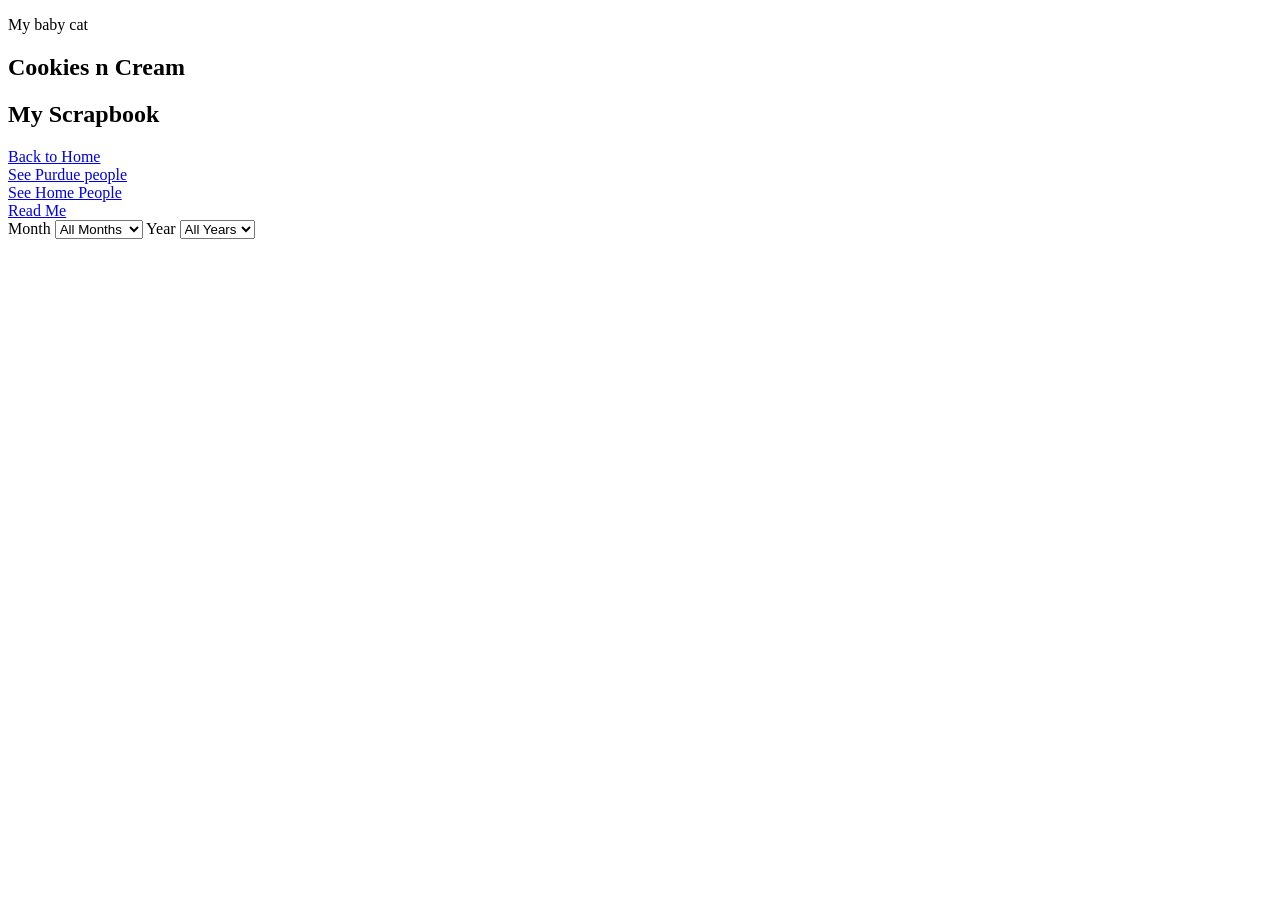
==== coocream.html @ a308d181 "Add files via upload" ====
<!DOCTYPE html>
<html lang="en">
<head>
    <meta charset="UTF-8">
    <meta name="viewport" content="width=device-width, initial-scale=1.0">
    <link href = "css/indexcss.css" rel = "stylesheet">
    <script src = "js/coocreamjs.js" defer></script> 
    <title>Cookies n Cream</title>
</head>
<body>
    <div class = "coocreamhome">
        <div id = "coocreambanner">
            <p> My baby cat</p>
            <h2>Cookies n Cream</h2>
        </div>
        <div id = "sidebar">
            <div id="navigation">
                <h2>My Scrapbook</h2>
                <a href="index.html">Back to Home</a> <br>
                <a href="purdue.html">See Purdue people</a> <br>
                <a href="home.html">See Home People</a> <br>
                <a href="readme.html">Read Me</a> 
            </div>
        </div>

        <div id = "main">
            <div id = "date-filter">
                <label for = "monthSelect"> Month</label>
                <select id = "monthSelect">
                    <option value="all">All Months</option>
                    <option value = "01">January</option>
                    <option value = "02">February</option>
                    <option value = "03">March</option>
                    <option value = "04">April</option>
                    <option value = "05">May</option>
                    <option value = "06">June</option>
                    <option value = "07">July</option>
                    <option value = "08">August</option>
                    <option value = "09">September</option>
                    <option value = "10">October</option>
                    <option value = "11">November</option>
                    <option value = "12">December</option>
                </select>
                
                <label for = "yearSelect"> Year</label>
                <select id = "yearSelect">
                    <option value = "all">All Years</option>
                    <option value = "2026">2026</option>
                </select>

            </div> <!-- end date filter-->
            <h3 id = "caption"> </h3>
            <div id = "CCphotoGrid">
                
            </div>
        </div> <!-- end main page-->
    </div>
    
</body>
</html>
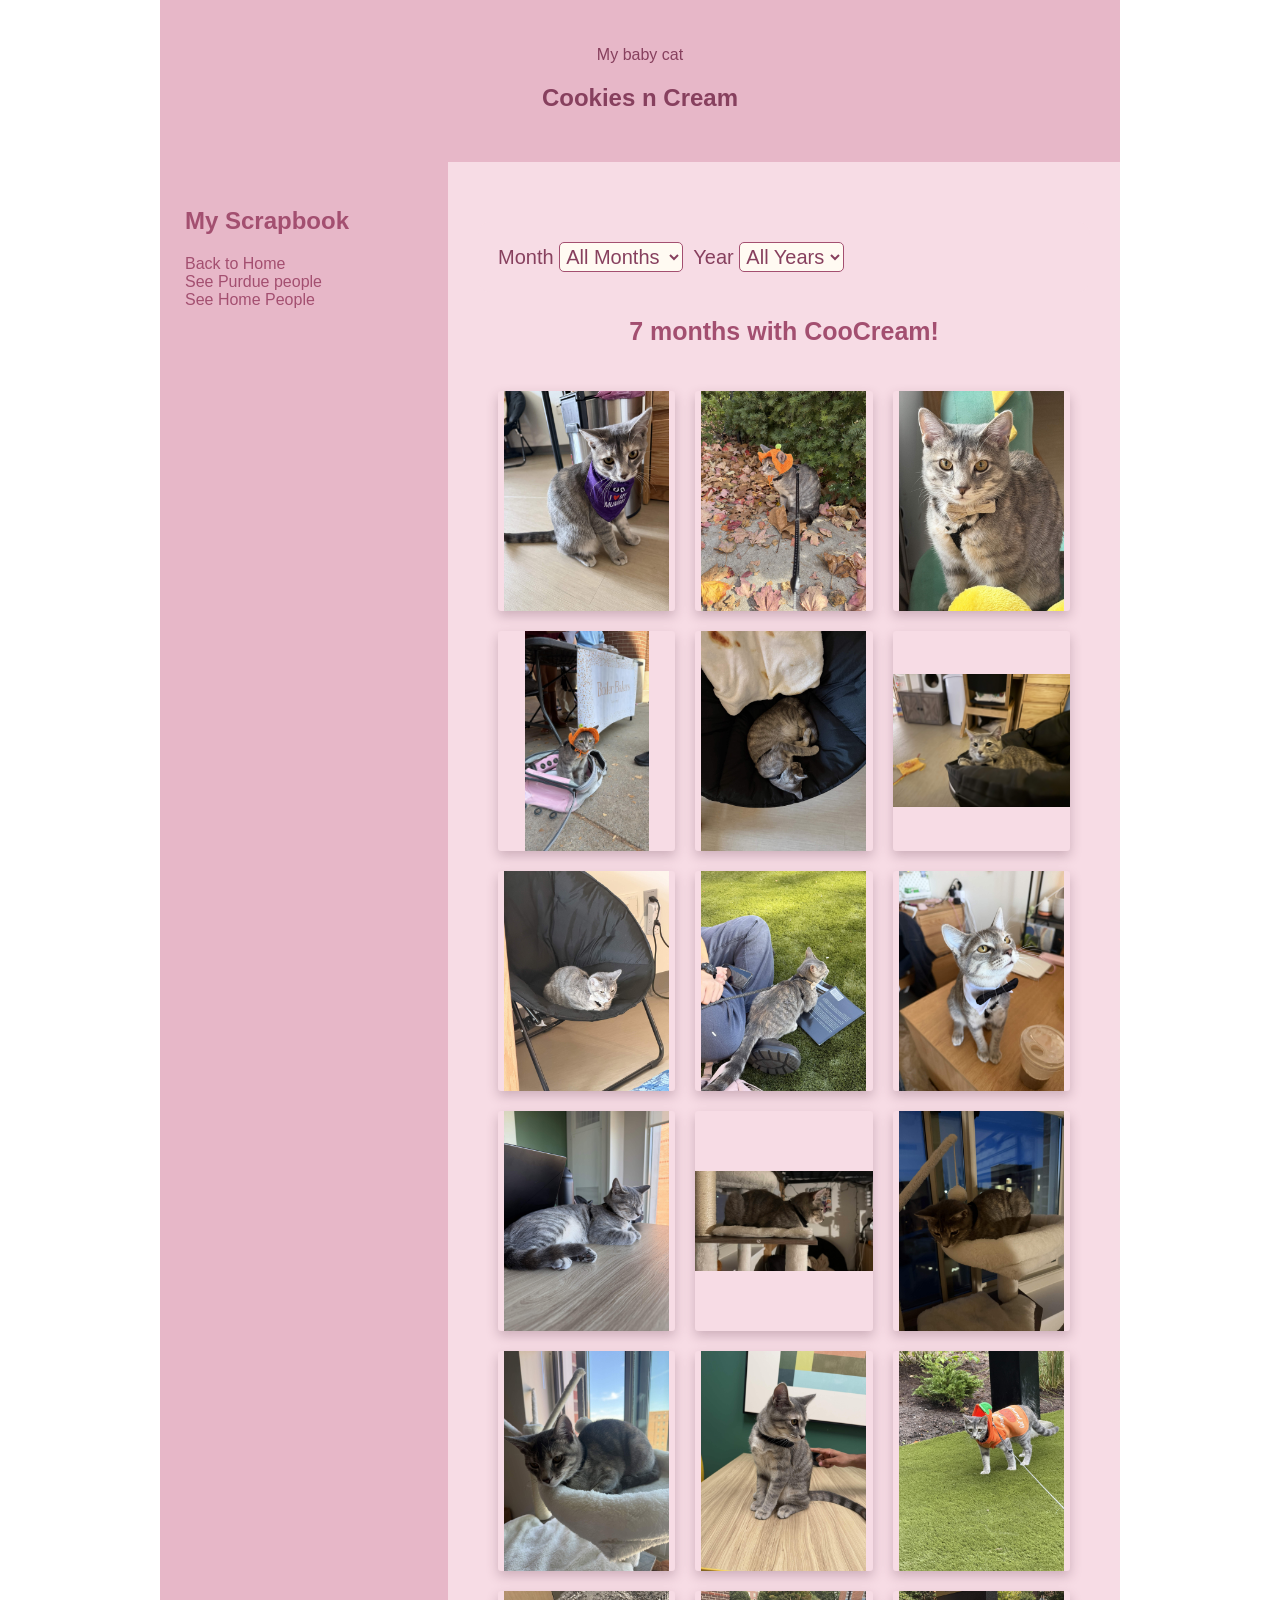
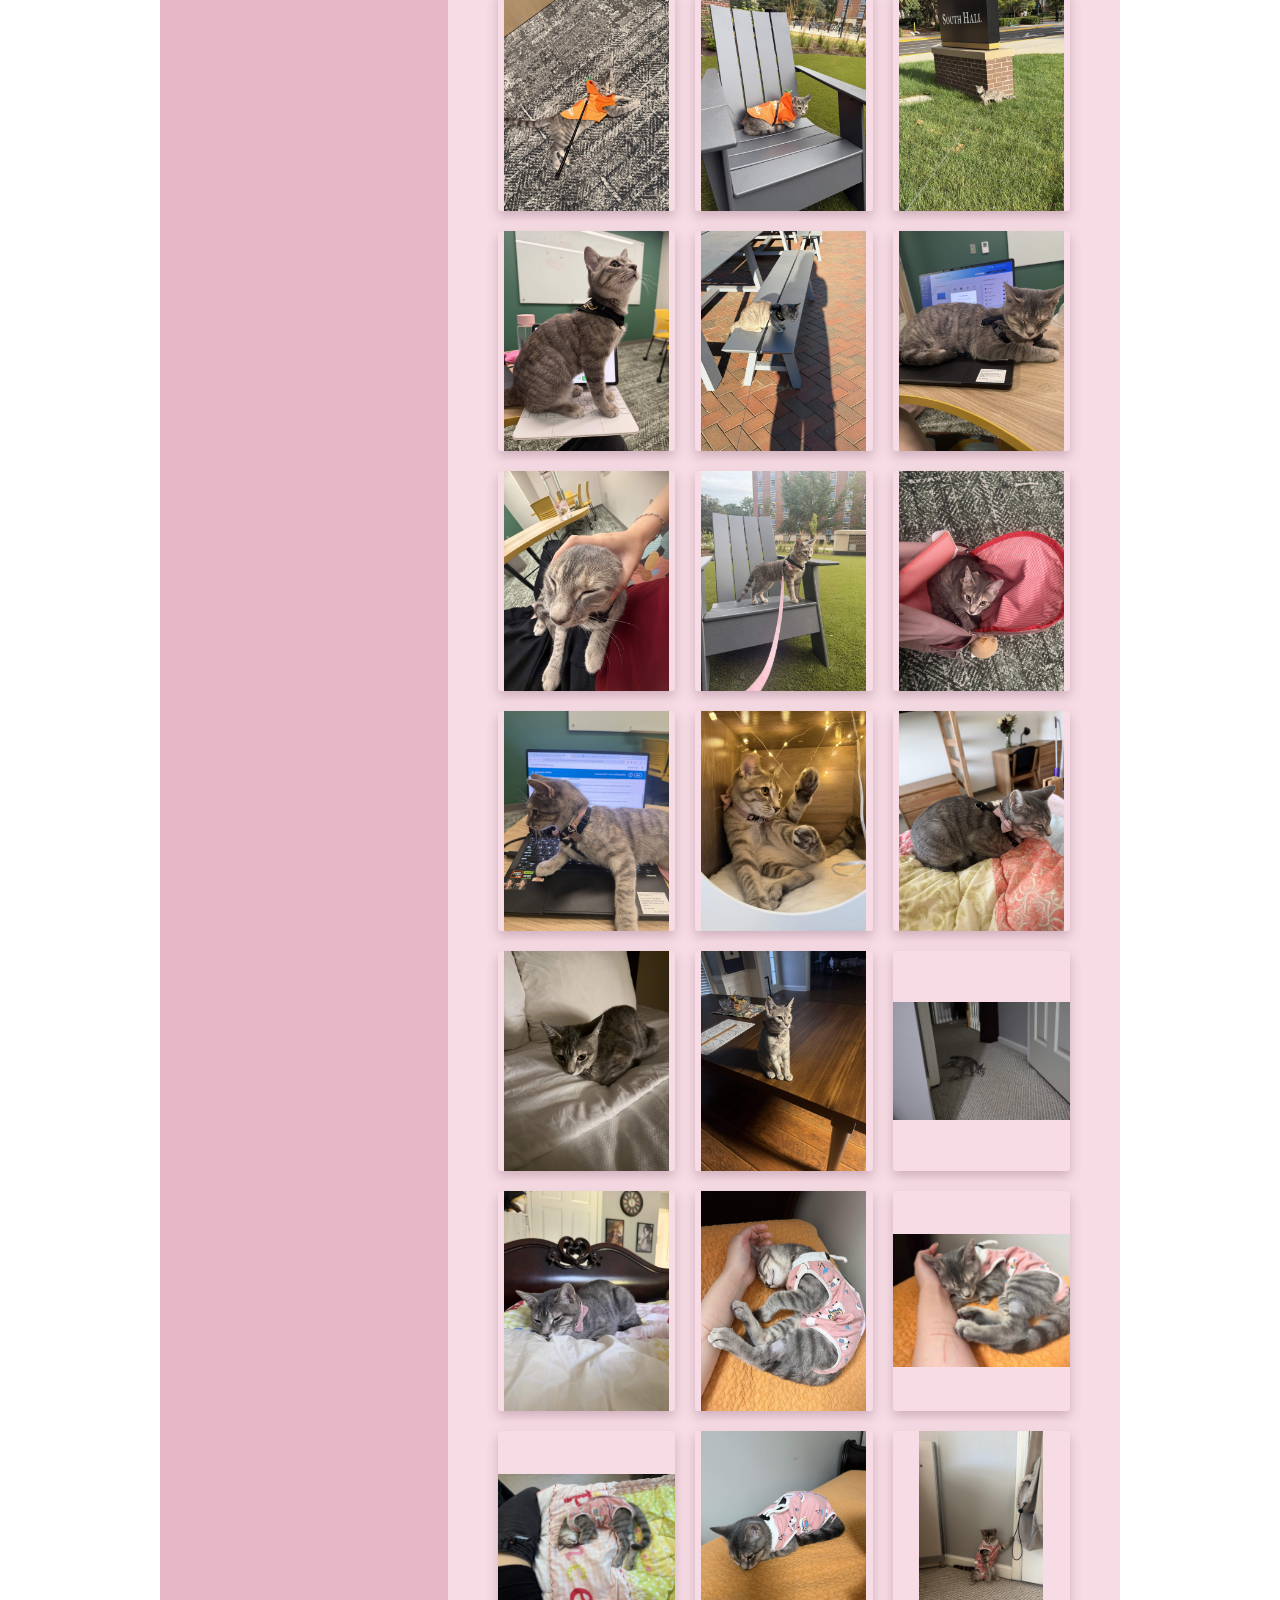
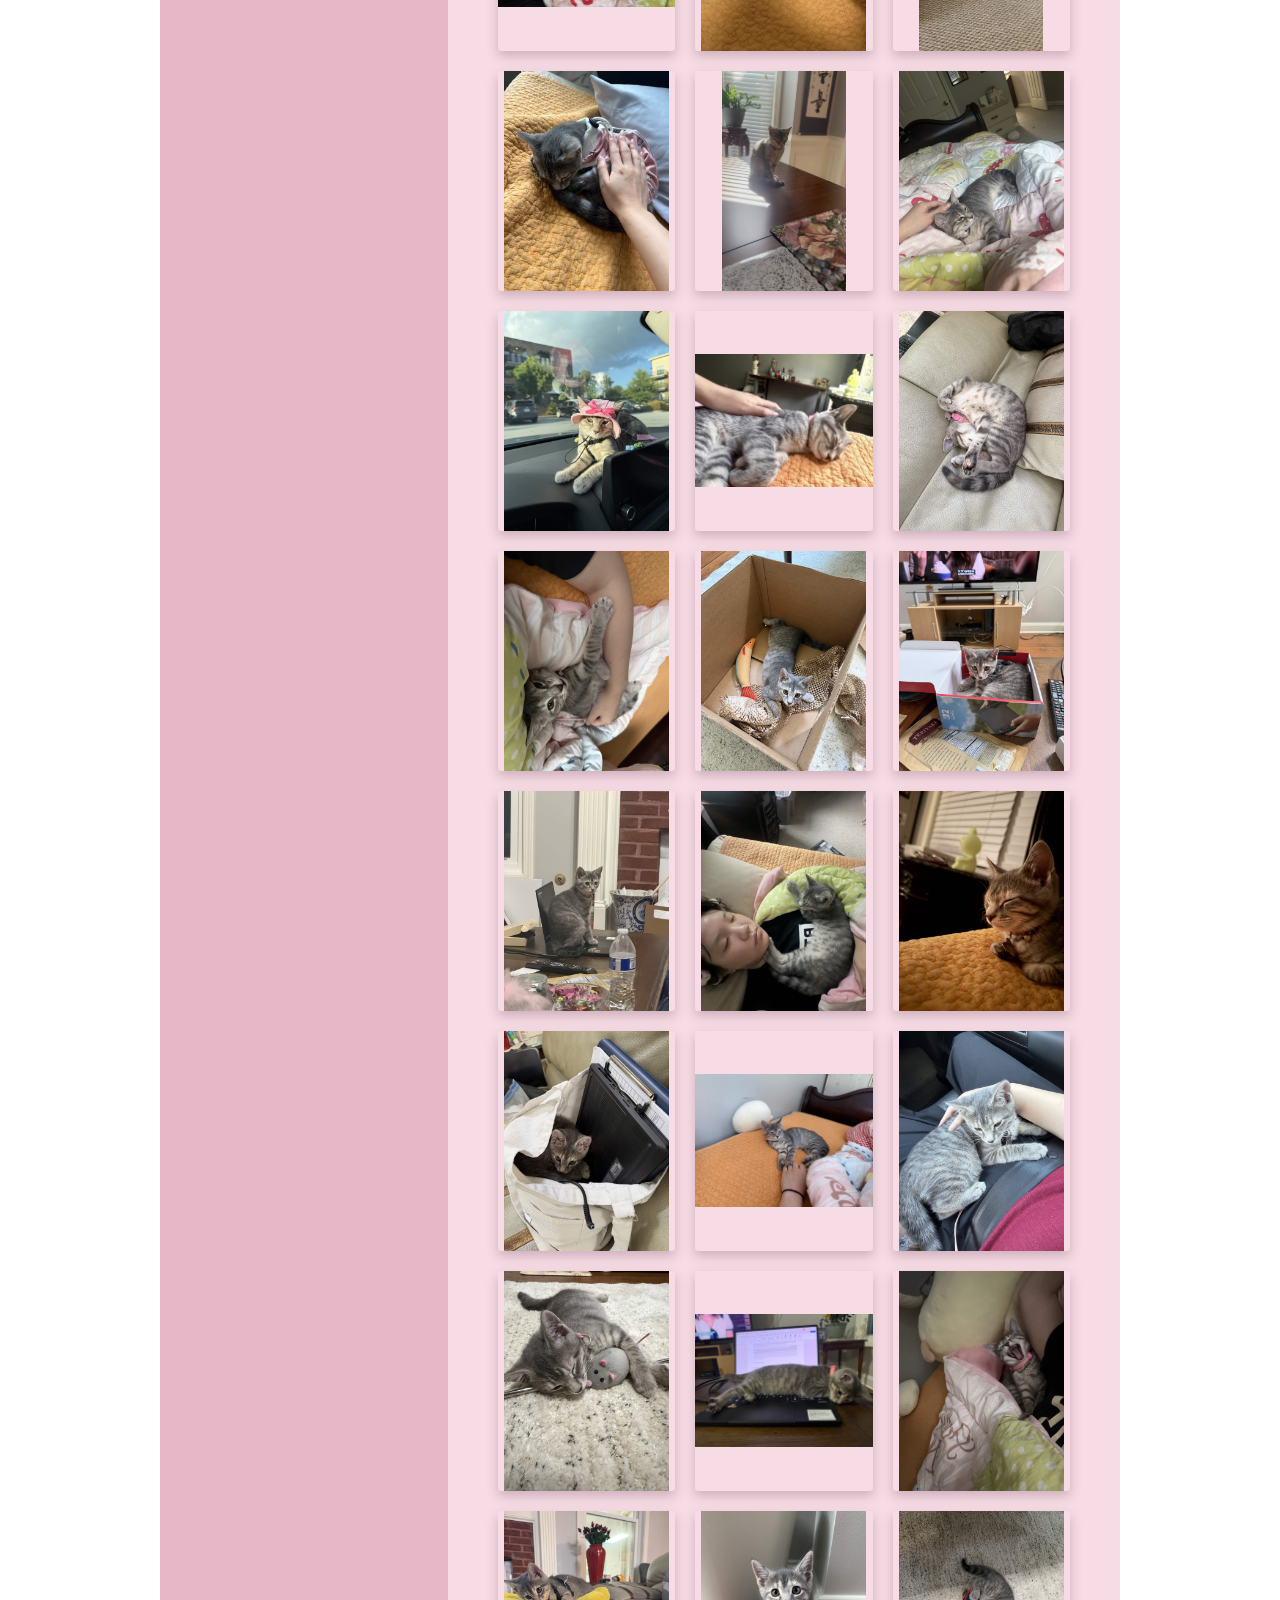
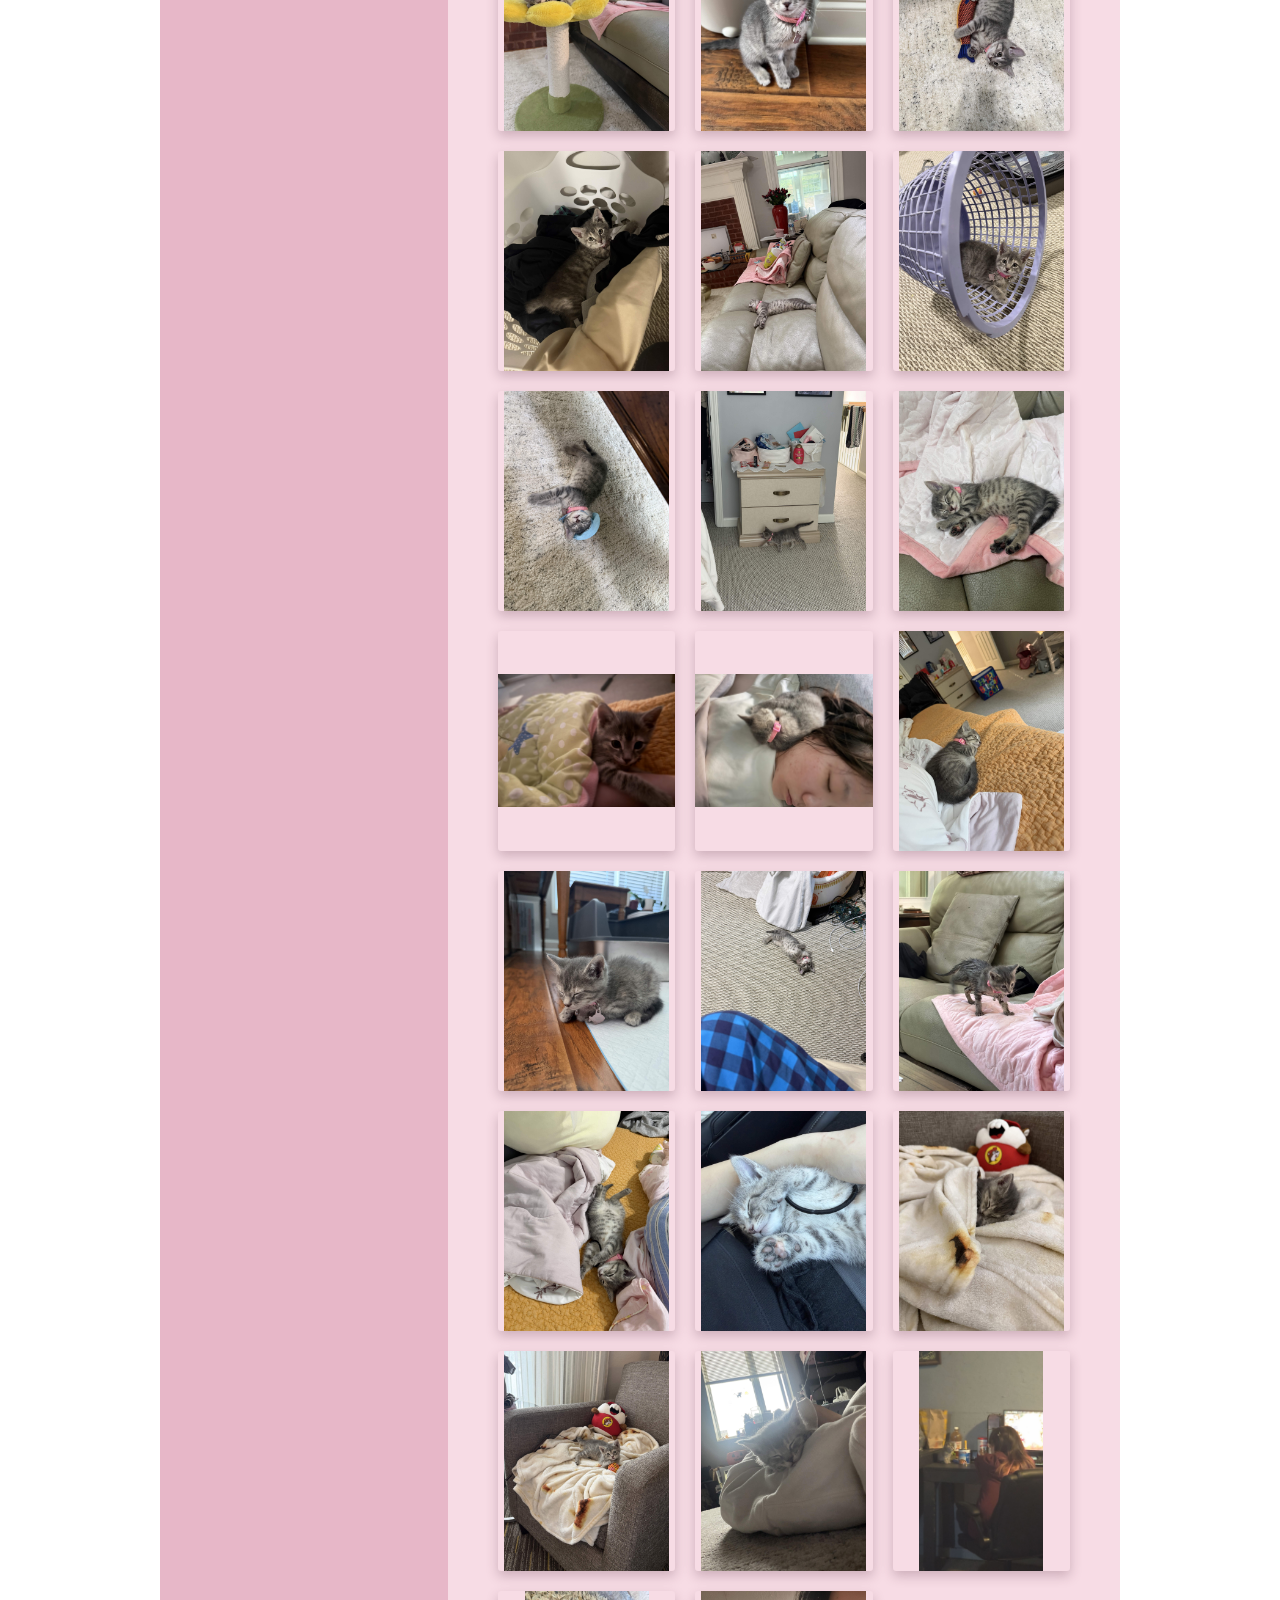
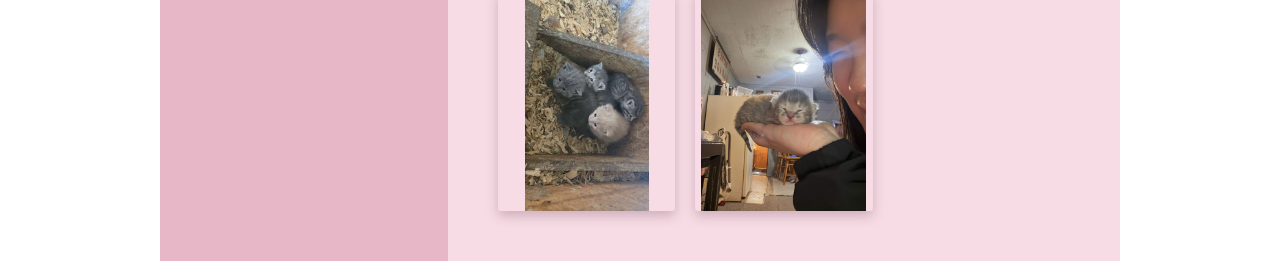
==== commit b01063f0: "delete read me" ====
--- a/coocream.html
+++ b/coocream.html
@@ -19,7 +19,6 @@
                 <a href="index.html">Back to Home</a> <br>
                 <a href="purdue.html">See Purdue people</a> <br>
                 <a href="home.html">See Home People</a> <br>
-                <a href="readme.html">Read Me</a> 
             </div>
         </div>
 
--- a/css/indexcss.css
+++ b/css/indexcss.css
@@ -0,0 +1,875 @@
+*
+{
+    box-sizing: border-box;
+}
+
+body,
+html
+{
+    margin: 0;
+    padding: 0;
+}
+
+
+.page
+{
+    display: grid;
+    grid-template-areas: "top"
+    "middle"
+    "bottom";
+    grid-template-rows: auto 1fr auto;
+    width: 75%;
+    min-height: 100vh;
+    margin: 0 auto;
+}
+
+/*top*/
+#top
+{
+    grid-area: top;
+    text-align: center;
+}
+
+#banner
+{
+    background-color: #F7DCE5;
+    padding: 25px;
+}
+
+#banner h1 /*remains of my heart*/
+{
+    font-family: Brush Script MT, Brush Script Std, cursive; /*i dont like this font */
+    font-weight: 200;
+    color: #A34F70;
+    font-size: 50px;
+    margin: 5px;
+    padding: 0;
+}
+
+#eyebrow p 
+{
+    font-family: 'Gill Sans', 'Gill Sans MT', Calibri, 'Trebuchet MS', sans-serif;
+    color: #A34F70;
+    font-size: 25px;
+    margin: 0;
+    padding: 0;
+}
+
+#banner p /*made by danielle*/
+{
+    font-family: 'Gill Sans', 'Gill Sans MT', Calibri, 'Trebuchet MS', sans-serif;
+    color: #A34F70;
+    margin: 0;
+    padding: 0;
+}
+
+/* bottom */
+#bottom
+{
+    grid-area: bottom;
+    background-color: #A34F70;
+    font-family:'Gill Sans', 'Gill Sans MT', Calibri, 'Trebuchet MS', sans-serif;
+    text-align: center;
+    padding: 20px;
+}
+#bottom a
+{
+    font-family: 'Gill Sans', 'Gill Sans MT', Calibri, 'Trebuchet MS', sans-serif;
+    text-decoration: none;
+    color:#F7DCE5;
+    font-size: 20px;
+}
+
+/*middle */
+#middle
+{
+    grid-area: middle;
+    background-color: #F7DCE5;
+
+}
+
+/* da photo grid */
+#photoGrid
+{
+    display: grid;
+    grid-template-columns: 1fr 1fr 1fr;
+    list-style: none;
+    padding: 0;
+    margin: 0;
+    background-color: #F7DCE5;
+    gap: 45px;
+}
+
+.photocard
+{
+    background-color: #fffaf2;
+    border: none;
+    border-radius: 3px;
+    box-shadow: 0 6px 15px rgba(80, 40, 60, 0.18);
+    cursor: pointer;
+    padding: 12px 12px 20px;
+    width: 100%;
+    transition: transform 0.3s ease,
+                box-shadow 0.3s ease;
+}
+
+#photoGrid li
+{
+    transition: transform 0.3s ease;
+}
+
+.photocard:hover,
+.photocard:focus-visible
+{
+    transform: scale(1.05);
+    box-shadow: 0 12px 25px rgba(80, 40, 60, 0.25);
+}
+
+#photoGrid li:nth-child(1)
+{
+    transform: rotate(-2deg) translateY(60px);
+}
+#photoGrid li:nth-child(1) .photocard::before 
+/*WASHI TAPE #1*/
+{
+    background-image:url("../images/elements/washitape_strawberry.png");
+    transform: translateX(-50%) rotate(-5deg) scale(1.2);
+}
+
+#photoGrid li:nth-child(2)
+{
+    transform: rotate(3deg) translateY(90px);
+}
+#photoGrid li:nth-child(2) .photocard::before
+/*WASHI TAPE #2*/
+{
+    background-image: url("../images/elements/washi_flower.png");
+    transform: translateX(-50px) scale(3) rotate(3deg);
+}
+
+#photoGrid li:nth-child(3)
+{
+    transform: rotate(2deg) translateY(50px);
+}
+#photoGrid li:nth-child(3) .photocard::before
+/*WASHI TAPE #3*/
+{
+    background-image: url("../images/elements/washi_hearts.png");
+    transform: translateX(-65px) scale(2);
+}
+
+/*im gonna kms*/
+
+.photocard::before /*before as in on the layer before*/
+{
+    content: "";
+    
+    background-size: contain;
+    background-repeat: no-repeat;
+    background-position: center;
+    position: absolute;
+
+    width: 120px;
+    height: 45px;
+
+    top: -20px;
+    left: 50%;
+
+    z-index: 2;
+    pointer-events: none;
+}
+
+.photocard img
+{
+    display: block;
+    width: 100%;
+    height: 230px;
+    object-fit: cover;
+}
+
+.photocard h3
+{
+    font-family:'Gill Sans', 'Gill Sans MT', Calibri, 'Trebuchet MS', sans-serif;
+    color: #A34F70;
+}
+
+
+/*//////////////////////////////////////////////
+//////// PURDUE PHOTO SLIDESHOW /////////////////
+//////////////////////////////////////////////////*/
+
+
+
+.purduehome
+{
+    display: grid;
+    grid-template-areas:
+        "top top"
+        "left middle";
+    grid-template-columns: 30% minmax(0, 1fr);
+    grid-template-rows: auto 1fr;
+    width: 75%;
+    min-height: 100vh;
+    margin: 0 auto;
+}
+
+/* Purdue banner */
+#purduebanner
+{
+    grid-area: top;
+    background-color:#e7b7c8;
+    text-align: center;
+    padding: 30px;
+    font-family: 'Gill Sans', 'Gill Sans MT', Calibri, 'Trebuchet MS', sans-serif;
+}
+
+#purduebanner::before
+{
+    content: "";
+    background-image: url("../images/elements/stamp_pink.png");
+    background-size: contain;
+    background-repeat: no-repeat;
+    background-position: center;
+
+    position: absolute;
+
+    width: 120px;
+    height: 120px;
+
+    top: 20px;
+    right: 200px;
+
+    transform: rotate(15deg) scale(1.5);
+
+    z-index: 2;
+    pointer-events: none;
+}
+
+#purduebanner p,
+#purduebanner h2
+{
+    font-family: 'Gill Sans', 'Gill Sans MT', Calibri, 'Trebuchet MS', sans-serif;
+    color: #A34F70;
+}
+
+#purduebanner h2
+{
+    font-size: 30px;
+}
+
+/* Sidebar */
+#sidebar
+{
+    grid-area: left;
+    background-color: #e7b7c8;
+    padding: 25px;
+    font-family: 'Gill Sans', 'Gill Sans MT', Calibri, 'Trebuchet MS', sans-serif;
+}
+
+#sidebar h2
+{
+    color: #A34F70;
+}
+
+#navigation a,
+#navigation a:visited
+{
+    color: #A34F70;
+    text-decoration: none;
+    padding-bottom: 5px;
+}
+
+#navigation a:hover
+{
+    text-decoration: underline;
+}
+
+/* Main section */
+#main
+{
+    grid-area: middle;
+    background-color: #F7DCE5;
+    min-width: 0;
+    padding: 30px;
+}
+
+#main h2
+{
+    color: #A34F70;
+    font-family: 'Gill Sans', 'Gill Sans MT', Calibri, 'Trebuchet MS', sans-serif;
+}
+
+/* Slideshow */
+
+.purdue_slider:focus-visible,
+.trio_slider:focus-visible
+{
+    outline: 3px solid #A34F70;
+    outline-offset: 5px;
+}
+
+.purduePhotos,
+.trioPhotos
+{
+    width: 90%;
+    margin: 30px auto;
+}
+
+.purdue_slider,
+.trio_slider
+{
+    position: relative;
+    width: 100%;
+}
+
+.purdue_wrapper,
+.trio_wrapper
+{
+    position: relative;
+    width: 100%;
+    aspect-ratio: 4 / 3;
+    background-color: #fffaf2;
+    border: 12px solid #fffaf2;
+    box-shadow: 0 6px 15px rgba(80, 40, 60, 0.18);
+    overflow: hidden;
+}
+
+.purdue_photo
+{
+    position: absolute;
+    top: 0;
+    left: 0;
+    width: 100%;
+    height: 100%;
+    object-fit: contain;
+
+    opacity: 0;
+    visibility: visible;
+    z-index: 0;
+
+    transition: opacity 1s ease-in-out;
+}
+
+.purdue_photo.active
+{
+    opacity: 1;
+    z-index: 1;
+}
+
+.purduehome p
+{
+    font-family: 'Gill Sans', 'Gill Sans MT', Calibri, 'Trebuchet MS', sans-serif;
+}
+
+/* Previous and next buttons */
+.prev,
+.next
+{
+    position: absolute;
+    top: 50%;
+    transform: translateY(-50%);
+    background-color: #A34F70;
+    color: white;
+    border: none;
+    border-radius: 50%;
+    width: 40px;
+    height: 40px;
+    cursor: pointer;
+    font-size: 20px;
+    z-index: 3;
+}
+
+.prev
+{
+    left: 20px;
+}
+
+.next
+{
+    right: 20px;
+}
+
+.prev:hover,
+.next:hover
+{
+    background-color: #87405e;
+}
+
+/* Caption and counter */
+#imageCaption,
+#trioCaption
+{
+    text-align: center;
+    color: #A34F70;
+    font-size: 20px;
+    margin-top: 25px;
+}
+
+#slideStatus,
+#trioStatus
+{
+    text-align: center;
+    color: #A34F70;
+    font-size: 14px;
+}
+
+/* Number navigation */
+.nav
+{
+    display: flex;
+    flex-wrap: wrap;
+    justify-content: center;
+    gap: 10px;
+    list-style: none;
+    padding: 0;
+    margin: 25px 0;
+    overflow: visible;
+}
+
+.nav li
+{
+    position: relative;
+}
+
+.thumbnav
+{
+    position: relative;
+    background-color: #fffaf2;
+    color: #A34F70;
+    border: 1px solid #A34F70;
+    border-radius: 50%;
+    width: 35px;
+    height: 35px;
+    padding: 0;
+    cursor: pointer;
+}
+
+/* Thumbnail previews hidden by default */
+.thumbPreview
+{
+    position: absolute;
+    bottom: calc(100% + 12px);
+    left: 50%;
+    transform: translateX(-50%);
+
+    width: 130px;
+    height: 100px;
+    object-fit: cover;
+
+    background-color: #fffaf2;
+    border: 5px solid #fffaf2;
+    box-shadow: 0 5px 15px rgba(80, 40, 60, 0.25);
+
+    opacity: 0;
+    visibility: hidden;
+    pointer-events: none;
+    transition: opacity 0.2s ease;
+    z-index: 10;
+}
+
+/* Show preview when hovering over a number */
+.thumbnav:hover .thumbPreview,
+.thumbnav:focus-visible .thumbPreview
+{
+    opacity: 1;
+    visibility: visible;
+}
+
+/* Selected number */
+.nav li.selected .thumbnav
+{
+    background-color: #A34F70;
+    color: white;
+}
+
+.thumbnav:hover,
+.thumbnav:focus-visible
+{
+    background-color: #e7b7c8;
+}
+
+.thumbnav:focus-visible
+{
+    outline: 2px solid #87405e;
+    outline-offset: 3px;
+}
+
+/* Responsive layout */
+@media screen and (max-width: 1000px)
+{
+    .purduehome
+    {
+        width: 90%;
+    }
+}
+
+@media screen and (max-width: 700px)
+{
+    .purduehome
+    {
+        grid-template-areas:
+            "top"
+            "middle"
+            "left";
+        grid-template-columns: minmax(0, 1fr);
+        grid-template-rows: auto 1fr auto;
+        width: 95%;
+    }
+
+    #main
+    {
+        padding: 20px;
+    }
+
+    .purduePhotos
+    {
+        width: 100%;
+    }
+}
+
+@media screen and (max-width: 400px)
+{
+    #purduebanner
+    {
+        padding: 20px;
+    }
+
+    #purduebanner h2
+    {
+        font-size: 24px;
+    }
+
+    #main
+    {
+        padding: 12px;
+    }
+
+    .purdue_wrapper
+    {
+        border-width: 6px;
+    }
+
+    .prev,
+    .next
+    {
+        width: 30px;
+        height: 30px;
+        font-size: 16px;
+    }
+
+    .thumbPreview
+    {
+        width: 100px;
+        height: 75px;
+    }
+}
+
+/* Reduced motion */
+@media (prefers-reduced-motion: reduce)
+{
+    .purdue_photo,
+    .thumbPreview
+    {
+        transition: none;
+    }
+}
+
+
+/*//////////////////////////////////////////////
+//////// COOCREAM PHOTO FILTER /////////////////
+//////////////////////////////////////////////////*/
+
+.coocreamhome
+{
+    display: grid;
+    grid-template-areas:
+        "top top"
+        "left middle";
+    grid-template-columns: 30% minmax(0, 1fr);
+    grid-template-rows: auto 1fr;
+    width: 75%;
+    min-height: 100vh;
+    margin: 0 auto;
+}
+
+#coocreambanner
+{
+    grid-area: top;
+    font-family: 'Gill Sans', 'Gill Sans MT', Calibri, 'Trebuchet MS', sans-serif;
+    background-color:#e7b7c8;
+    text-align: center;
+    padding: 30px;
+}
+
+#coocreambanner h2,
+#coocreambanner p
+{
+    color:#87405e;
+}
+
+
+.coocreamhome #sidebar
+{
+    grid-area: left;
+    background-color: #e7b7c8;
+    font-family: 'Gill Sans', 'Gill Sans MT', Calibri, 'Trebuchet MS', sans-serif;
+}
+
+#date-filter
+{
+    background-color: #F7DCE5;
+    border-radius: 12px;
+    margin-top: 30px;
+    padding: 20px;
+}
+
+#date-filter,
+#monthSelect,
+#yearSelect,
+#option
+{
+    font-family: 'Gill Sans', 'Gill Sans MT', Calibri, 'Trebuchet MS', sans-serif;
+    color:#87405e;
+    font-size: 20px;
+}
+
+#date-filter select
+{
+    border-radius: 5px;
+    background-color:#fffaf2;
+    border-color:#A34F70;
+    padding: 2px;
+    margin-right: 5px;
+}
+
+
+#CCphotoGrid
+{
+    display: grid;
+    grid-template-columns: repeat(3, 1fr);
+    gap: 20px;
+    padding: 20px;
+}
+
+#CCphotoGrid img
+{
+    width: 100%;
+    height: 220px;
+    object-fit:contain;
+    border-radius: 3px;
+    box-shadow: 0 5px 12px rgba(80, 40, 60, 0.25);
+}
+
+.coocreamhome #caption
+{
+    color: #A34F70;
+    font-family: 'Gill Sans', 'Gill Sans MT', Calibri, 'Trebuchet MS', sans-serif;
+    font-size: 25px;
+    text-align: center;
+    margin: 25px 0;
+}
+
+
+
+/*/////////////////////////////////
+///HOME PEOPLE PAGE///////////////
+//////////////////////////////////*/
+.homehome
+{
+    display: grid;
+    grid-template-areas: "top top"
+                        "left middle";
+    grid-template-columns: 30% minmax(0, 1fr);
+    grid-template-rows: auto 1fr;
+    width: 75%;
+    min-height: 100vh;
+    margin: 0 auto;
+    font-family:'Gill Sans', 'Gill Sans MT', Calibri, 'Trebuchet MS', sans-serif;
+    
+}
+.homehome #sidebar
+{
+    grid-area: left;
+    background-color: #e7b7c8;
+}
+
+.homehome #homebanner
+{
+    grid-area: top;
+    background-color: #e7b7c8;
+    text-align: center;
+    padding: 20px;
+}
+
+#homebanner h2,
+#homebanner p
+{
+    color:#87405e;
+}
+
+#homebanner h2
+{
+    font-size: 30px;
+}
+#homebanner p
+{
+    font-size: 20px;
+    padding: 0;
+}
+
+.homehome #main
+{
+    grid-area: middle;
+    background-color: #F7DCE5;
+}
+
+
+
+/* HOME PEOPLE PAGE */
+
+.homeIntro
+{
+    text-align: center;
+    color: #A34F70;
+    font-size: 17px;
+    line-height: 1.7;
+    margin: 20px auto 35px auto;
+    max-width: 650px;
+}
+
+#homePreview
+{
+    width: 90%;
+    margin: 30px auto;
+    padding: 20px;
+    text-align: center;
+    background-color: #fffaf2;
+    border: 10px solid #fffaf2;
+    box-shadow: 0 6px 15px rgba(80, 40, 60, 0.18);
+    border-radius: 12px;
+}
+
+#selectedHomePhoto
+{
+    display: block;
+    width: 100%;
+    max-height: 500px;
+    object-fit: contain;
+    border-radius: 8px;
+}
+
+#homeCaption
+{
+    color: #A34F70;
+    font-size: 23px;
+    margin: 20px 0 10px 0;
+}
+
+#homeDescription
+{
+    color: #513747;
+    font-size: 16px;
+}
+
+#homeGallery
+{
+    display: grid;
+    grid-template-columns: repeat(3, minmax(0, 1fr));
+    gap: 20px;
+    width: 90%;
+    margin: 30px auto 50px auto;
+}
+
+.homePhoto
+{
+    display: flex;
+    flex-direction: column;
+    align-items: center;
+    gap: 10px;
+    padding: 12px;
+    background-color: #fffaf2;
+    border: 3px solid transparent;
+    border-radius: 12px;
+    box-shadow: 0 4px 10px rgba(80, 40, 60, 0.12);
+    cursor: pointer;
+    font: inherit;
+    color: #A34F70;
+    transition: transform 0.25s ease,
+                box-shadow 0.25s ease,
+                border-color 0.25s ease;
+}
+
+.homePhoto img
+{
+    width: 100%;
+    height: 170px;
+    object-fit: cover;
+    border-radius: 8px;
+}
+
+.homePhoto:hover,
+.homePhoto:focus-visible
+{
+    transform: translateY(-5px);
+    box-shadow: 0 8px 18px rgba(80, 40, 60, 0.25);
+    border-color: #A34F70;
+}
+
+.homePhoto.selected
+{
+    border-color: #A34F70;
+    background-color: #f7dce5;
+}
+
+.homePhoto:focus-visible
+{
+    outline: 3px solid #513747;
+    outline-offset: 3px;
+}
+
+.homePhoto span
+{
+    font-size: 16px;
+    font-weight: bold;
+}
+
+/* HOME PEOPLE RESPONSIVE DESIGN */
+
+@media (max-width: 900px)
+{
+    #homeGallery
+    {
+        grid-template-columns: repeat(2, minmax(0, 1fr));
+    }
+}
+
+@media (max-width: 600px)
+{
+    #homeGallery
+    {
+        grid-template-columns: 1fr;
+    }
+
+    #homePreview
+    {
+        width: 95%;
+        padding: 10px;
+    }
+
+    .homePhoto img
+    {
+        height: 220px;
+    }
+}
+
+@media (prefers-reduced-motion: reduce)
+{
+    .homePhoto
+    {
+        transition: none;
+    }
+}
+
+
+
+
